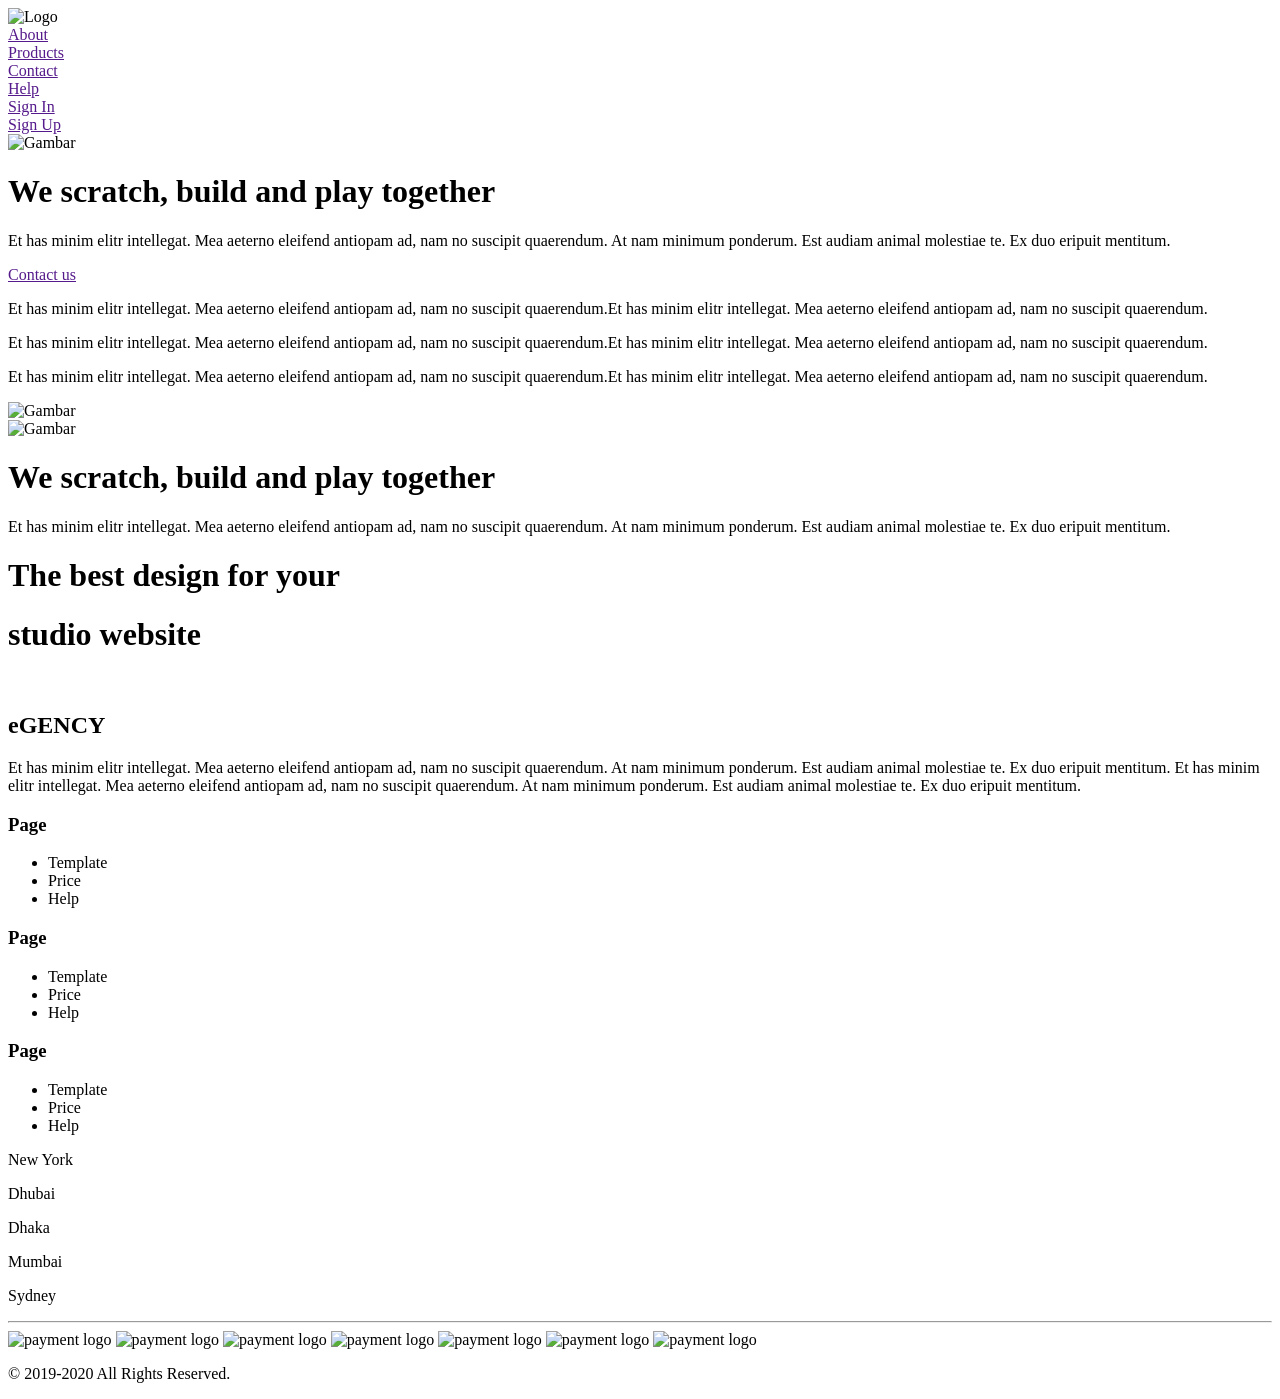
==== index.html @ 8155f603 "first commit" ====
<!DOCTYPE html>
<html lang="en">
<head>
    <meta charset="UTF-8">
    <meta name="viewport" content="width=device-width, initial-scale=1.0">
    <title>eGENCY</title>
    <link rel="stylesheet" href="globals.css" />
    <link rel="stylesheet" href="res/css/style.css" />
    <link rel="preconnect" href="https://fonts.googleapis.com">
    <link rel="preconnect" href="https://fonts.gstatic.com" crossorigin>
    <link href="https://fonts.googleapis.com/css2?family=Mulish:ital,wght@0,200..1000;1,200..1000&display=swap" rel="stylesheet">
</head>
<body>
    <nav class="navbar">
        <div class="left-side">
            <img class="navbar-brand" src="assets/eGENCY.png" alt="Logo">
        </div>
        <div class="center-side">
            <div class="navbar-item">
                <a href="" class="navbar-link">About</a>
            </div>
            <div class="navbar-item">
                <a href="" class="navbar-link">Products</a>
            </div>
            <div class="navbar-item">
                <a href="" class="navbar-link">Contact</a>
            </div>
            <div class="navbar-item">
                <a href="" class="navbar-link">Help</a>
            </div>
        </div>
        <div class="right-side">
            <div class="sign-in">
                <a href="" class="sign-in-button">Sign In</a>
            </div>
            <div class="sign-up">
                <a href="" class="sign-in-button">Sign Up</a>
            </div>
        </div>
    </nav>
    <div class="page first-page">
        <div class="page-left-side">
            <img src="assets/Saly-3.png" alt="Gambar">
        </div>
        <div class="page-right-side">
            <h1>We scratch, build and play together</h1>
            <p>Et has minim elitr intellegat. Mea aeterno eleifend antiopam ad, nam no suscipit quaerendum. At nam minimum ponderum. Est audiam animal molestiae te. Ex duo eripuit mentitum.</p>
            <a href="" class="contact-us">Contact us</a>
        </div>
    </div>
    <div class="page second-page">
        <div class="page-left-side">
            <div class="card">
                <p>Et has minim elitr intellegat. Mea aeterno eleifend antiopam ad, nam no suscipit quaerendum.Et has minim elitr intellegat. Mea aeterno eleifend antiopam ad, nam no suscipit quaerendum.</p>
            </div>
            <div class="card">
                <p>Et has minim elitr intellegat. Mea aeterno eleifend antiopam ad, nam no suscipit quaerendum.Et has minim elitr intellegat. Mea aeterno eleifend antiopam ad, nam no suscipit quaerendum.</p>
            </div>
            <div class="card">
                <p>Et has minim elitr intellegat. Mea aeterno eleifend antiopam ad, nam no suscipit quaerendum.Et has minim elitr intellegat. Mea aeterno eleifend antiopam ad, nam no suscipit quaerendum.</p>
            </div>
        </div>
        <div class="page-right-side">
            <img src="assets/11.png" alt="Gambar">
        </div>
    </div>
    <div class="page third-page">
        <div class="page-left-side">
            <img src="assets/Saly-22.png" alt="Gambar">
        </div>
        <div class="page-right-side">
            <h1>We scratch, build and play together</h1>
            <p>Et has minim elitr intellegat. Mea aeterno eleifend antiopam ad, nam no suscipit quaerendum. At nam minimum ponderum. Est audiam animal molestiae te. Ex duo eripuit mentitum.</p>
        </div>
    </div>
    <div class="page fourth-page">
        <div class="heading">
            <h1>The best design for your </h1>
            <h1>studio website</h1>
        </div>
        <div class="group">
            <img src="assets/1.png" alt="">
            <img src="assets/2.png" alt="">
            <img src="assets/3.png" alt="">
        </div>
    </div>
    <div class="page footer">
        <div class="top">
            <div class="left">
                <h2>eGENCY</h2>
                <p>Et has minim elitr intellegat. Mea aeterno eleifend antiopam ad, nam no suscipit quaerendum. At nam minimum ponderum. Est audiam animal molestiae te. Ex duo eripuit mentitum. Et has minim elitr intellegat. Mea aeterno eleifend antiopam ad, nam no suscipit quaerendum. At nam minimum ponderum. Est audiam animal molestiae te. Ex duo eripuit mentitum.</p>
            </div>
            <div class="right">
                <div class="item">
                    <h3>Page</h3>
                    <ul>
                        <li>Template</li>
                        <li>Price</li>
                        <li>Help</li>
                    </ul>
                </div>
                <div class="item">
                    <h3>Page</h3>
                    <ul>
                        <li>Template</li>
                        <li>Price</li>
                        <li>Help</li>
                    </ul>
                </div>
                <div class="item">
                    <h3>Page</h3>
                    <ul>
                        <li>Template</li>
                        <li>Price</li>
                        <li>Help</li>
                    </ul>
                </div>
            </div>
        </div>
        <div class="center">
            <div class="group">
                <p>New York</p>
                <p>Dhubai</p>
                <p>Dhaka</p>
                <p>Mumbai</p>
                <p>Sydney</p>
            </div>
            <hr>
            <div class="payment">
                <img src="assets/a.png" alt="payment logo">
                <img src="assets/b.png" alt="payment logo">
                <img src="assets/c.png" alt="payment logo">
                <img src="assets/d.png" alt="payment logo">
                <img src="assets/e.png" alt="payment logo">
                <img src="assets/f.png" alt="payment logo">
                <img src="assets/g.png" alt="payment logo">
            </div>
        </div>
        <div class="bottom">
            <p>© 2019-2020 All Rights Reserved.</p>
        </div>
    </div>
</body>
</html>
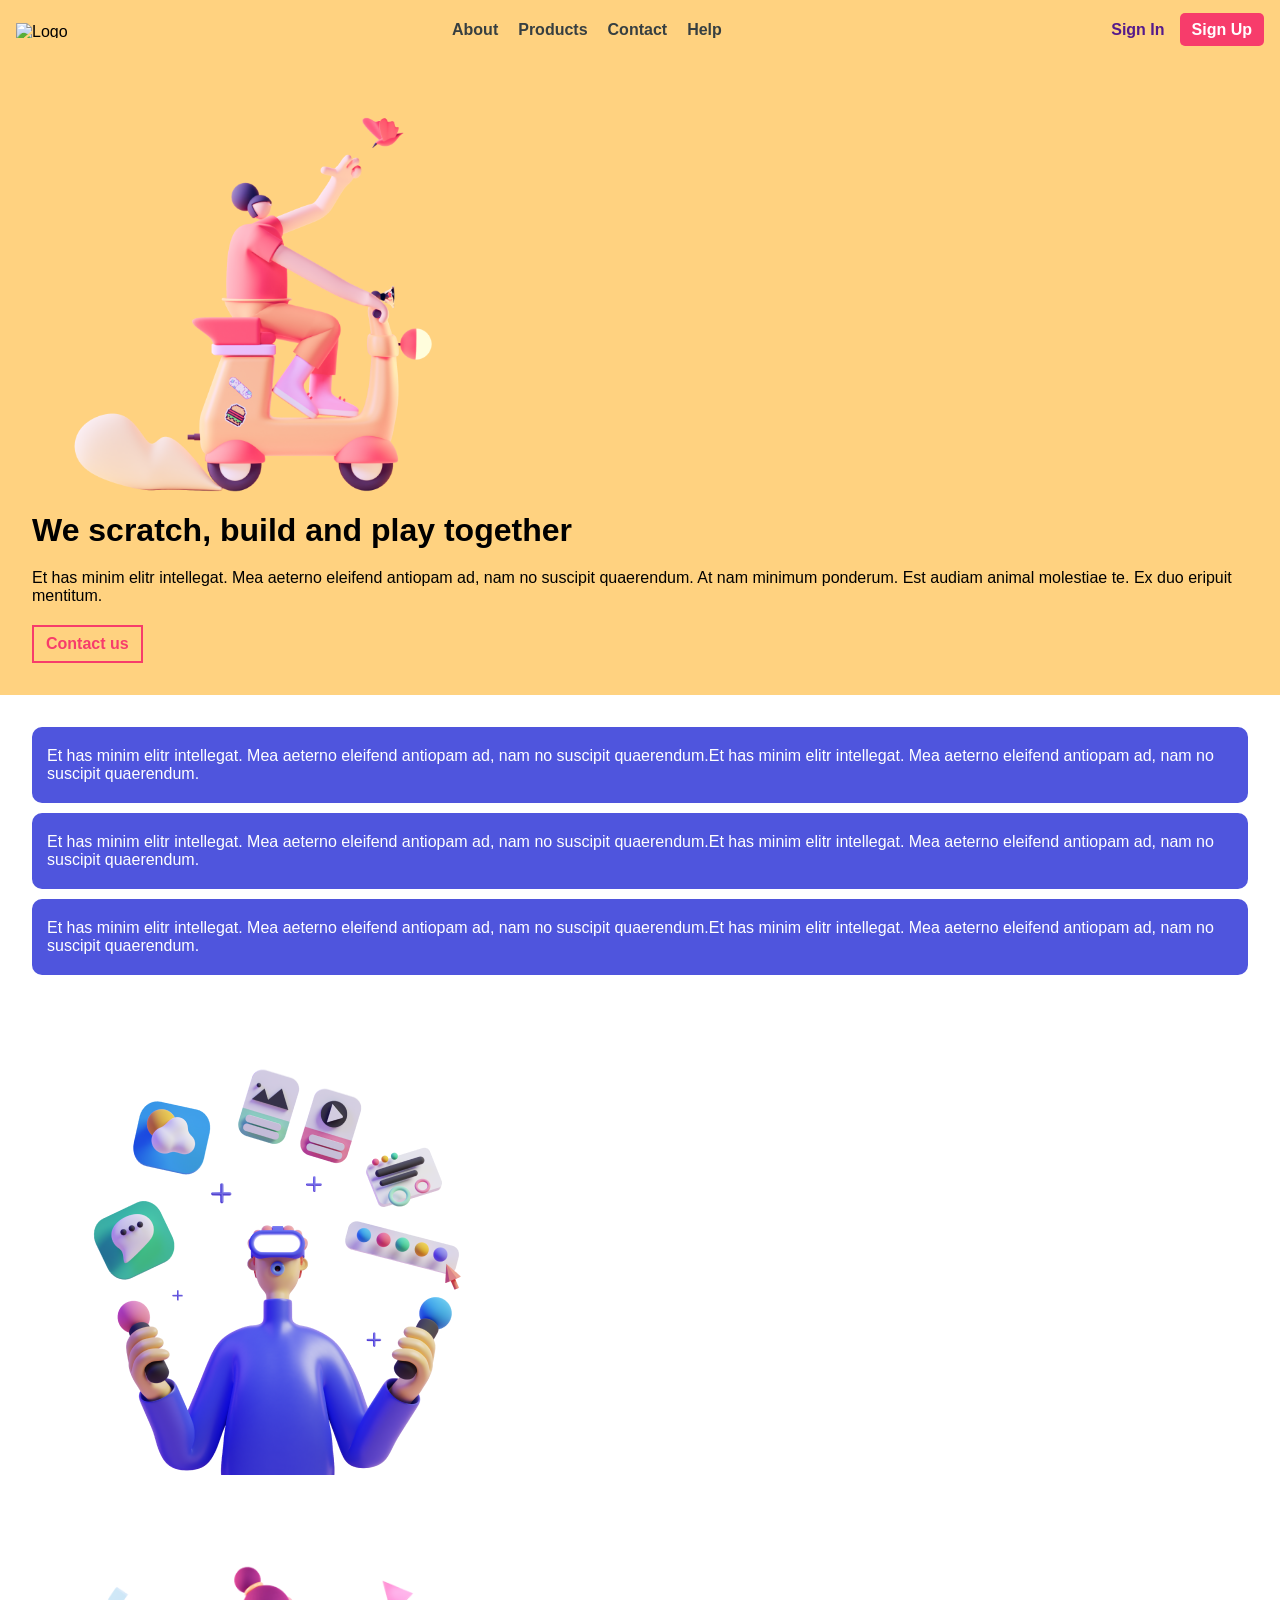
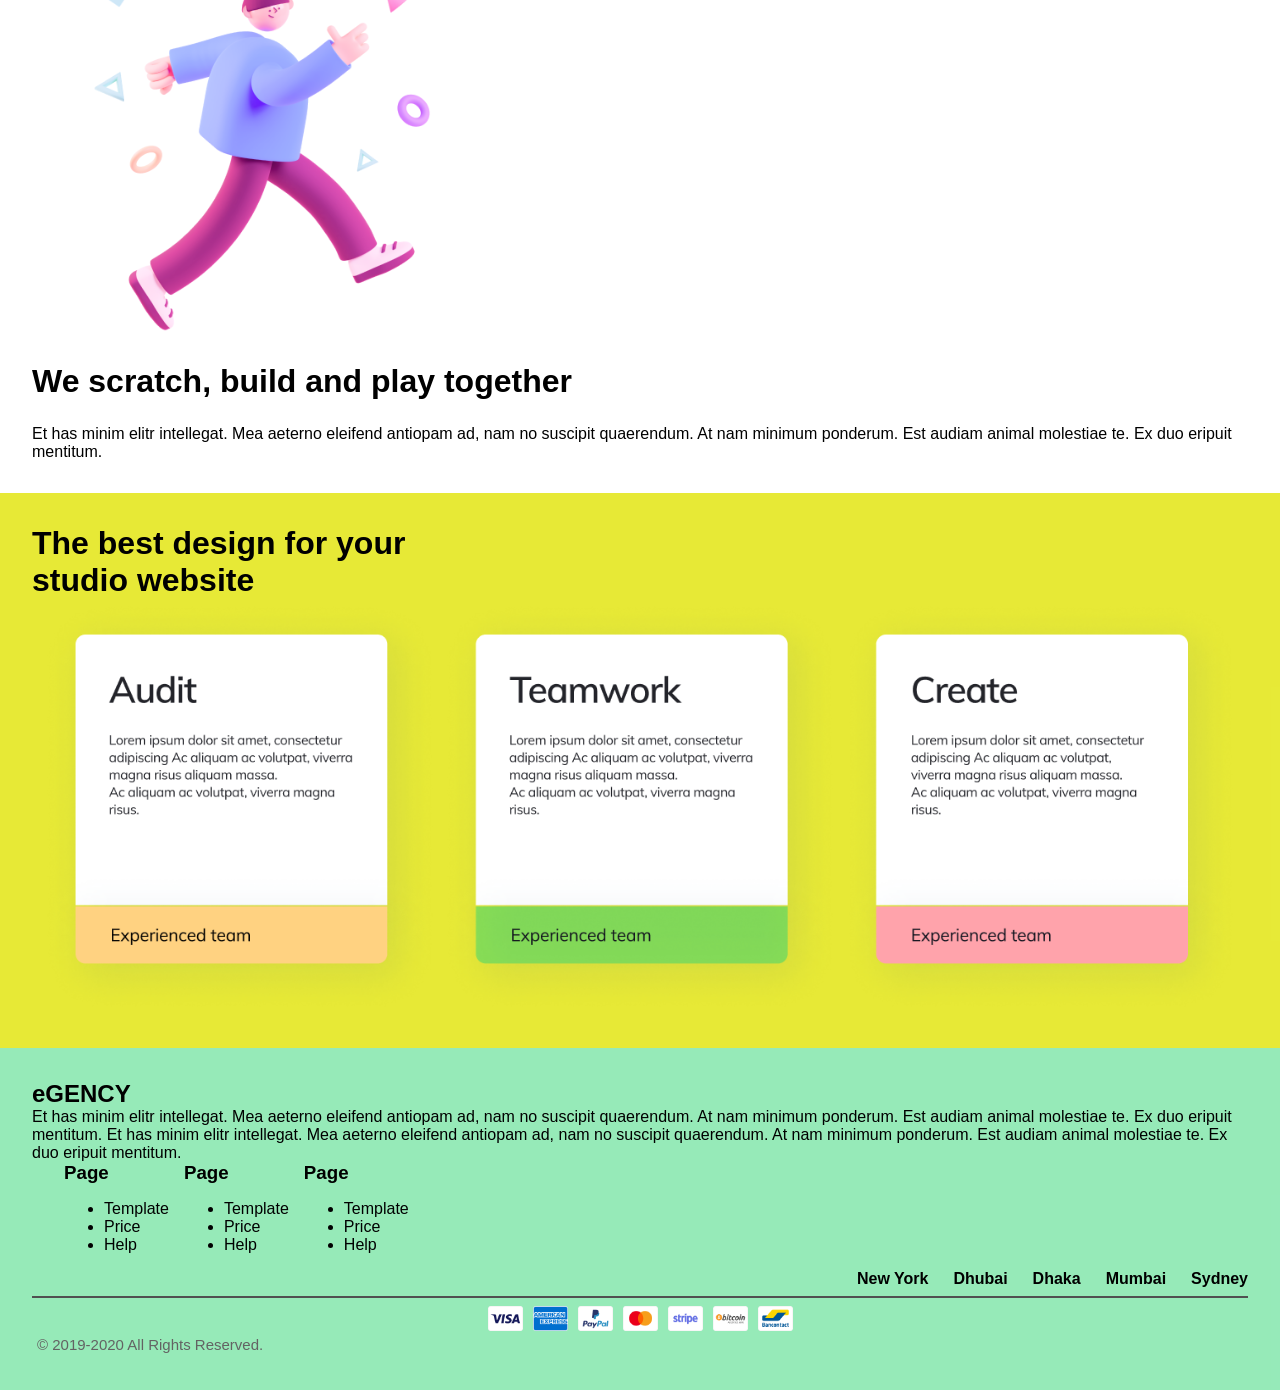
==== commit e3eb4088: "Update index.html" ====
--- a/index.html
+++ b/index.html
@@ -3,8 +3,8 @@
 <head>
     <meta charset="UTF-8">
     <meta name="viewport" content="width=device-width, initial-scale=1.0">
-    <title>eGENCY</title>
-    <link rel="stylesheet" href="globals.css" />
+    <title>Kayla Rahma 16</title>
+    <link rel="stylesheet" href="style.css" />
     <link rel="stylesheet" href="res/css/style.css" />
     <link rel="preconnect" href="https://fonts.googleapis.com">
     <link rel="preconnect" href="https://fonts.gstatic.com" crossorigin>
@@ -40,7 +40,7 @@
     </nav>
     <div class="page first-page">
         <div class="page-left-side">
-            <img src="assets/Saly-3.png" alt="Gambar">
+            <img src="Saly-3.png" alt="Gambar">
         </div>
         <div class="page-right-side">
             <h1>We scratch, build and play together</h1>
@@ -61,12 +61,12 @@
             </div>
         </div>
         <div class="page-right-side">
-            <img src="assets/11.png" alt="Gambar">
+            <img src="11.png" alt="Gambar">
         </div>
     </div>
     <div class="page third-page">
         <div class="page-left-side">
-            <img src="assets/Saly-22.png" alt="Gambar">
+            <img src="Saly-22.png" alt="Gambar">
         </div>
         <div class="page-right-side">
             <h1>We scratch, build and play together</h1>
@@ -79,9 +79,9 @@
             <h1>studio website</h1>
         </div>
         <div class="group">
-            <img src="assets/1.png" alt="">
-            <img src="assets/2.png" alt="">
-            <img src="assets/3.png" alt="">
+            <img src="1.png" alt="">
+            <img src="2.png" alt="">
+            <img src="3.png" alt="">
         </div>
     </div>
     <div class="page footer">
@@ -127,13 +127,13 @@
             </div>
             <hr>
             <div class="payment">
-                <img src="assets/a.png" alt="payment logo">
-                <img src="assets/b.png" alt="payment logo">
-                <img src="assets/c.png" alt="payment logo">
-                <img src="assets/d.png" alt="payment logo">
-                <img src="assets/e.png" alt="payment logo">
-                <img src="assets/f.png" alt="payment logo">
-                <img src="assets/g.png" alt="payment logo">
+                <img src="a.png" alt="payment logo">
+                <img src="b.png" alt="payment logo">
+                <img src="c.png" alt="payment logo">
+                <img src="d.png" alt="payment logo">
+                <img src="e.png" alt="payment logo">
+                <img src="f.png" alt="payment logo">
+                <img src="g.png" alt="payment logo">
             </div>
         </div>
         <div class="bottom">
@@ -141,4 +141,4 @@
         </div>
     </div>
 </body>
-</html>+</html>
--- a/style.css
+++ b/style.css
@@ -0,0 +1,241 @@
+* {
+    font-family: "Mulish", sans-serif;
+    box-sizing: border-box;
+  }
+  
+  body {
+    margin: 0;
+  }
+  
+  .page {
+    padding: 2rem;
+  }
+  
+  h1, h2, h3, h4, h5, p {
+    margin: 0;
+  }
+  
+  .navbar {
+    background-color: #FFA50280;
+    display: flex;
+    flex-direction: row;
+    justify-content: space-between;
+    padding: 1rem;
+    flex-wrap: wrap;
+  }
+  
+  .navbar .left-side, .navbar .center-side, .navbar .right-side {
+    display: flex;
+    flex-direction: row;
+    gap: 10px;
+    align-items: center;
+  }
+  
+  .navbar-brand {
+    height: 15px;
+  }
+  
+  .navbar-item .navbar-link {
+    display: flex;
+    padding: 5px;
+    text-decoration: none;
+    color: #373F41;
+    font-weight: 600;
+  }
+  
+  .navbar a {
+    text-decoration: none;
+    font-weight: 600;
+    padding: 5px;
+  }
+  
+  .navbar .sign-up a {
+    background-color: #F73C6B;
+    border-radius: 5px;
+    color: #fff;
+    padding: 8px 12px;
+  }
+  
+  .first-page, .second-page, .third-page {
+    display: flex;
+    flex-direction: row;
+    gap: 1rem;
+    flex-wrap: wrap;
+  }
+  
+  .first-page {
+    background-color: #FFA50280;
+  }
+  
+  .first-page .page-left-side img {
+    padding: 0 2rem;
+    max-height: 25rem;
+    width: 100%;
+    object-fit: contain;
+  }
+  
+  .first-page .page-right-side {
+    display: flex;
+    flex-direction: column;
+    gap: 20px;
+    justify-content: center;
+  }
+  
+  .first-page .page-right-side .contact-us {
+    margin-right: auto;
+    padding: 8px 12px;
+    border: #F73C6B solid 2px;
+    text-decoration: none;
+    color: #F73C6B;
+    font-weight: 700;
+    display: inline-block;
+  }
+  
+  .first-page .page-right-side .contact-us:hover {
+    background-color: #F73C6B;
+    color: #fff !important;
+  }
+  
+  .second-page .page-left-side {
+    display: flex;
+    flex-direction: column;
+    gap: 10px;
+    justify-content: center;
+  }
+  
+  .second-page .card {
+    padding: 20px 15px;
+    background-color: #4F55DD;
+    border-radius: 10px;
+    color: #fff;
+  }
+  
+  .third-page .page-left-side img {
+    padding: 0 2rem;
+    max-height: 25rem;
+    width: 100%;
+    object-fit: contain;
+  }
+  
+  .third-page .page-right-side {
+    display: flex;
+    flex-direction: column;
+    gap: 25px;
+    justify-content: center;
+  }
+  
+  .fourth-page {
+    background-color: #e4e71ce1;
+  }
+  
+  .fourth-page .group {
+    display: flex;
+    flex-direction: row;
+    justify-content: center;
+    flex-wrap: wrap;
+  }
+  
+  .fourth-page .group img {
+    max-width: 25rem;
+    width: 100%;
+  }
+  
+  .footer {
+    background-color: #2ED57380;
+  }
+  
+  .footer .top {
+    display: flex;
+    flex-direction: row;
+    flex-wrap: wrap;
+  }
+  
+  .footer .right {
+    display: flex;
+    flex-direction: row;
+    gap: 15px;
+    padding: 0 2rem;
+  }
+  
+  .footer .center .group {
+    display: flex;
+    flex-direction: row;
+    justify-content: flex-end;
+    gap: 25px;
+    flex-wrap: wrap;
+  }
+  
+  .footer .center .group p {
+    font-weight: 600;
+  }
+  
+  .footer .center hr {
+    border: #505050 solid 0.5px;
+  }
+  
+  .footer .center .payment {
+    display: flex;
+    flex-direction: row;
+    gap: 10px;
+    justify-content: center;
+    flex-wrap: wrap;
+  }
+  
+  .footer .center .payment img {
+    width: 35px;
+  }
+  
+  .footer .bottom p {
+    padding: 5px;
+    color: #636363;
+    font-size: 15px;
+  }
+  
+  @media screen and (max-width: 768px) {
+    .page {
+      padding: 1rem;
+    }
+  
+    .navbar {
+      flex-direction: column;
+      align-items: center;
+    }
+  
+    .navbar .left-side, .navbar .center-side, .navbar .right-side {
+      margin-bottom: 10px;
+    }
+  
+    .first-page, .second-page, .third-page {
+      flex-direction: column;
+    }
+  
+    .first-page .page-left-side img,
+    .third-page .page-left-side img {
+      padding: 0;
+    }
+  
+    .footer .top {
+      flex-direction: column;
+    }
+  
+    .footer .right {
+      padding: 0;
+      justify-content: center;
+      margin-top: 1rem;
+    }
+  
+    .footer .center .group {
+      justify-content: center;
+    }
+  }
+  
+  @media screen and (max-width: 480px) {
+    .navbar .center-side {
+      flex-direction: column;
+    }
+  
+    .footer .center .group {
+      flex-direction: column;
+      align-items: center;
+    }
+  }
